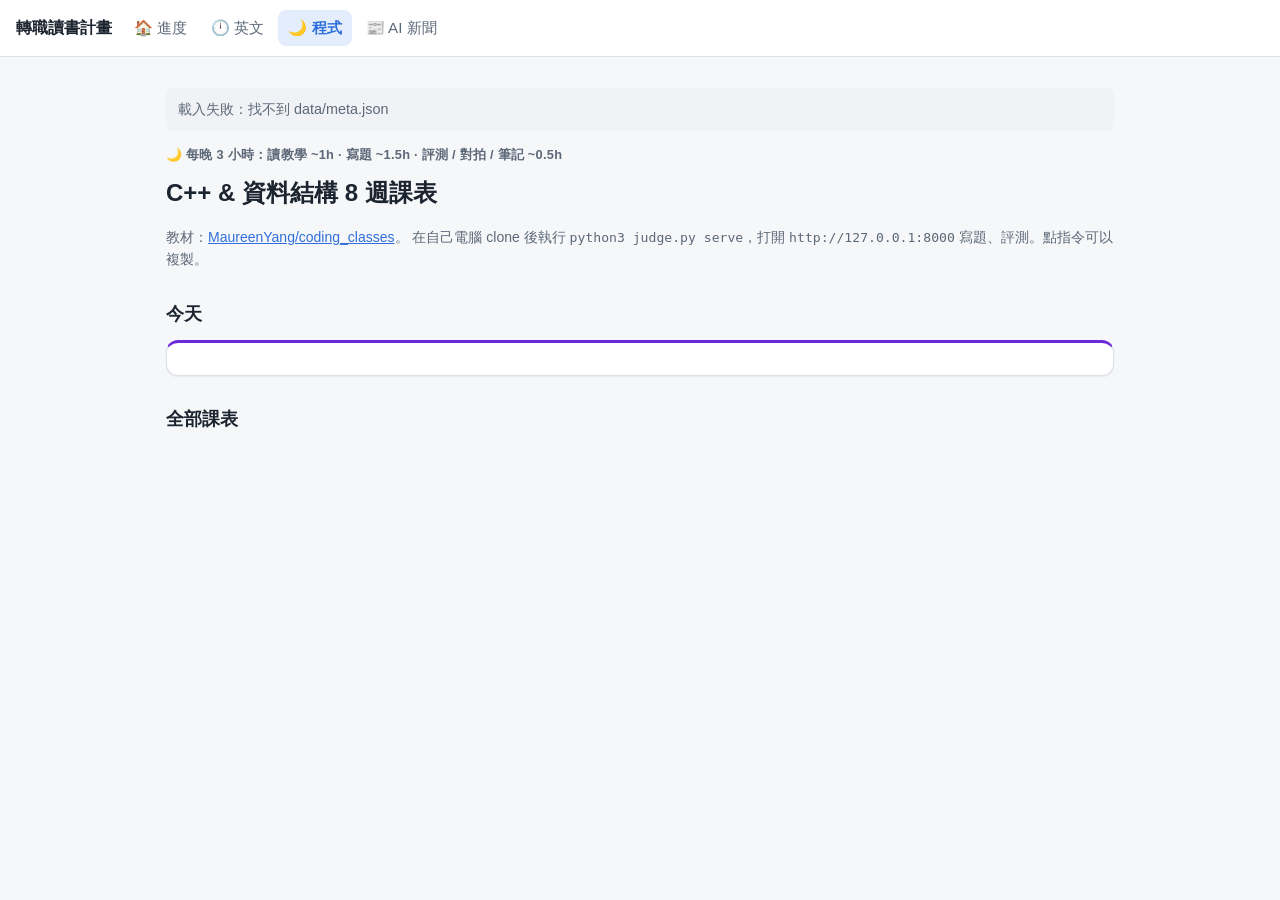
==== site/coding.html @ 6cc972d3 "Add study planner: TOEIC vocab, C++ curriculum, AI news, progress dashboard - Convert TOEIC 3000 voc" ====
<!doctype html>
<html lang="zh-Hant">
<head>
<meta charset="utf-8">
<meta name="viewport" content="width=device-width, initial-scale=1">
<title>C++ 程式課表</title>
<link rel="stylesheet" href="assets/app.css">
</head>
<body>
<main>
  <div class="kicker">🌙 每晚 3 小時：讀教學 ~1h · 寫題 ~1.5h · 評測 / 對拍 / 筆記 ~0.5h</div>
  <h1>C++ & 資料結構 8 週課表</h1>
  <p class="small muted">教材：<a href="https://github.com/MaureenYang/coding_classes" target="_blank" rel="noopener">MaureenYang/coding_classes</a>。
    在自己電腦 clone 後執行 <code>python3 judge.py serve</code>，打開 <code>http://127.0.0.1:8000</code> 寫題、評測。點指令可以複製。</p>

  <h2 id="today-title">今天</h2>
  <section class="card code" id="today"></section>

  <h2>全部課表</h2>
  <div id="weeks"></div>
</main>
<script src="assets/app.js"></script>
<script>
"use strict";
const { h } = TS;
TS.nav();

const VERDICTS = ["", "AC", "WA", "TLE", "RE", "CE"];

function itemRow(it, onChange) {
  const rec = TS.get("code", it.id);
  const cb = h("input", { type: "checkbox", checked: !!rec, "aria-label": `完成 ${it.title}` });
  const li = h("li", { class: rec ? "done" : "" });
  const save = (patch) => {
    const cur = TS.get("code", it.id) || {};
    TS.set("code", it.id, { ...cur, done: true, ...patch });
  };
  cb.addEventListener("change", () => {
    if (cb.checked) { save({}); TS.markActivity("code"); }
    else TS.set("code", it.id, null);
    li.classList.toggle("done", cb.checked);
    onChange && onChange();
  });
  const meta = h("div", { class: "meta" },
    h("span", { class: `pill ${it.type === "problem" ? "code" : ""}` }, { lesson: "教學", problem: "題目", task: "任務" }[it.type]),
    `${it.minutes} 分`,
    it.difficulty ? h("span", {}, it.difficulty) : null);
  if (it.type === "problem") {
    const sel = h("select", { "aria-label": `${it.title} 的評測結果` }, VERDICTS.map((v) => h("option", { value: v, selected: rec && rec.verdict === v }, v || "評測結果")));
    sel.addEventListener("change", () => {
      save({ verdict: sel.value });
      cb.checked = true;
      li.classList.add("done");
      TS.markActivity("code");
      onChange && onChange();
    });
    meta.append(sel);
    for (const c of it.commands || []) {
      meta.append(h("button", { class: "cmd", title: "點一下複製", onclick: () => navigator.clipboard.writeText(c).then(() => TS.toast("已複製：" + c), () => TS.toast(c)) }, c));
    }
  }
  li.append(cb, h("div", { class: "body" },
    h("div", { class: "title" }, it.url ? h("a", { href: it.url, target: "_blank", rel: "noopener" }, it.title) : it.title), meta));
  return li;
}

function dayProgress(d) {
  return d.items.filter((it) => TS.get("code", it.id)).length;
}

async function init() {
  const m = await TS.meta();
  const cur = await TS.getJSON("coding/curriculum.json");
  if (!cur) throw new Error("找不到課表");
  const cd = TS.codingDay(m);
  const all = cur.weeks.flatMap((w) => w.days.map((d) => ({ ...d, week: w }))) ;
  const today = all[cd.day - 1];

  document.getElementById("today-title").textContent = cd.before
    ? `開始日 ${m.start_date}：第 1 週第 1 天預覽`
    : cd.finished ? "課程已結束，可以回頭挑題目重寫" : `今天：第 ${cd.week} 週第 ${cd.weekday} 天`;
  const todayBox = document.getElementById("today");
  const renderToday = () => {
    const n = dayProgress(today);
    todayBox.replaceChildren(
      h("div", { class: "row" }, h("strong", {}, today.week.title), h("span", { class: "spacer" }),
        h("span", { class: "pill" }, `${n}/${today.items.length}`)),
      today.review ? h("p", { class: "small muted" }, "複習日：沒有新進度，用來補做、重寫難題、整理筆記。") : "",
      h("ul", { class: "todo" }, today.items.map((it) => itemRow(it, () => { renderToday(); renderWeeks(); }))));
  };
  renderToday();

  const weeksBox = document.getElementById("weeks");
  function renderWeeks() {
    weeksBox.replaceChildren(...cur.weeks.map((w) => {
      const done = w.days.reduce((s, d) => s + dayProgress(d), 0);
      const total = w.days.reduce((s, d) => s + d.items.length, 0);
      const det = h("details", { class: "card", style: "margin-bottom:10px", open: w.week === cd.week ? true : null },
        h("summary", {}, h("span", {}, w.title), " ", h("span", { class: "pill" }, `${done}/${total}`)),
        TS.bar(done, total, "code"),
        w.days.map((d) => h("div", { style: "margin-top:12px" },
          h("div", { class: "row small" }, h("strong", {}, d.review ? `第 ${d.day} 天 · 複習日` : `第 ${d.day} 天`),
            h("span", { class: "muted" }, TS.addDays(m.start_date, d.day - 1)),
            d.day === cd.day && !cd.before ? h("span", { class: "pill code" }, "今天") : null),
          h("ul", { class: "todo" }, d.items.map((it) => itemRow(it, () => { renderToday(); renderWeeks(); }))))));
      return det;
    }));
  }
  renderWeeks();
}
init().catch((e) => document.querySelector("main").prepend(h("p", { class: "notice" }, "載入失敗：" + e.message)));
</script>
</body>
</html>
---- site/assets/app.css ----
:root {
  --bg: #f6f7f9;
  --surface: #ffffff;
  --surface-2: #f0f2f5;
  --text: #1c2430;
  --muted: #5d6878;
  --border: #dde2e8;
  --accent: #2f6fdb;
  --accent-soft: #e4edfc;
  --en: #c2410c;
  --en-soft: #fdeee4;
  --code: #6d28d9;
  --code-soft: #efe8fd;
  --good: #15803d;
  --good-soft: #e3f4e8;
  --bad: #b91c1c;
  --bad-soft: #fbe7e7;
  --warn: #a16207;
  --radius: 12px;
  --shadow: 0 1px 2px rgba(16, 24, 40, 0.06);
  color-scheme: light;
}
@media (prefers-color-scheme: dark) {
  :root:not([data-theme="light"]) {
    --bg: #12151a;
    --surface: #1b2027;
    --surface-2: #232a33;
    --text: #e6eaf0;
    --muted: #9aa5b4;
    --border: #2e3641;
    --accent: #6b9cf0;
    --accent-soft: #1f2d45;
    --en: #f0915a;
    --en-soft: #3a2519;
    --code: #a88bf5;
    --code-soft: #2a2140;
    --good: #4ade80;
    --good-soft: #17301f;
    --bad: #f87171;
    --bad-soft: #3a1c1c;
    --warn: #eab308;
    --shadow: none;
    color-scheme: dark;
  }
}
:root[data-theme="dark"] {
  --bg: #12151a; --surface: #1b2027; --surface-2: #232a33; --text: #e6eaf0; --muted: #9aa5b4;
  --border: #2e3641; --accent: #6b9cf0; --accent-soft: #1f2d45; --en: #f0915a; --en-soft: #3a2519;
  --code: #a88bf5; --code-soft: #2a2140; --good: #4ade80; --good-soft: #17301f; --bad: #f87171;
  --bad-soft: #3a1c1c; --warn: #eab308; --shadow: none; color-scheme: dark;
}

* { box-sizing: border-box; }
html { -webkit-text-size-adjust: 100%; }
body {
  margin: 0;
  background: var(--bg);
  color: var(--text);
  font: 16px/1.6 -apple-system, BlinkMacSystemFont, "Segoe UI", "PingFang TC", "Noto Sans TC", "Microsoft JhengHei", sans-serif;
}
a { color: var(--accent); }
main { max-width: 980px; margin: 0 auto; padding: 16px 16px 64px; }
h1 { font-size: 1.5rem; margin: 8px 0 4px; }
h2 { font-size: 1.15rem; margin: 28px 0 12px; }
h3 { font-size: 1rem; margin: 0 0 8px; }
.muted { color: var(--muted); }
.small { font-size: 0.875rem; }
.row { display: flex; gap: 8px; align-items: center; flex-wrap: wrap; }
.spacer { flex: 1; }
.grid { display: grid; gap: 12px; grid-template-columns: repeat(auto-fit, minmax(260px, 1fr)); }
.hidden { display: none !important; }

/* 導覽列 */
.topnav {
  position: sticky; top: 0; z-index: 10;
  display: flex; align-items: center; gap: 12px; flex-wrap: wrap;
  padding: 10px 16px; background: var(--surface); border-bottom: 1px solid var(--border);
}
.topnav .brand { font-weight: 700; color: var(--text); text-decoration: none; }
.topnav .links { display: flex; gap: 4px; overflow-x: auto; }
.topnav .links a {
  padding: 6px 10px; border-radius: 8px; color: var(--muted); text-decoration: none; white-space: nowrap; font-size: 0.95rem;
}
.topnav .links a.active { background: var(--accent-soft); color: var(--accent); font-weight: 600; }

/* 卡片 */
.card {
  background: var(--surface); border: 1px solid var(--border); border-radius: var(--radius);
  padding: 16px; box-shadow: var(--shadow); min-width: 0;
}
.card.en { border-top: 3px solid var(--en); }
.card.code { border-top: 3px solid var(--code); }
.card.news { border-top: 3px solid var(--accent); }
.kicker { font-size: 0.8rem; font-weight: 600; letter-spacing: 0.02em; color: var(--muted); }
.big { font-size: 1.6rem; font-weight: 700; line-height: 1.2; }
.stat { display: flex; flex-direction: column; gap: 2px; }
.stat .num { font-size: 1.4rem; font-weight: 700; font-variant-numeric: tabular-nums; }
.stats { display: grid; grid-template-columns: repeat(auto-fit, minmax(130px, 1fr)); gap: 12px; }

.bar { height: 10px; background: var(--surface-2); border-radius: 99px; overflow: hidden; }
.bar span { display: block; height: 100%; background: var(--accent); border-radius: 99px; transition: width .3s; }
.bar.en span { background: var(--en); }
.bar.code span { background: var(--code); }

.pill {
  display: inline-block; padding: 1px 8px; border-radius: 99px; font-size: 0.78rem; font-weight: 600;
  background: var(--surface-2); color: var(--muted); white-space: nowrap;
}
.pill.ahead { background: var(--good-soft); color: var(--good); }
.pill.behind { background: var(--bad-soft); color: var(--bad); }
.pill.en { background: var(--en-soft); color: var(--en); }
.pill.code { background: var(--code-soft); color: var(--code); }

button, .btn {
  font: inherit; font-size: 0.95rem; cursor: pointer;
  padding: 7px 14px; border-radius: 8px; border: 1px solid var(--border);
  background: var(--surface); color: var(--text); text-decoration: none; display: inline-block;
}
button:hover, .btn:hover { border-color: var(--accent); }
button.primary { background: var(--accent); border-color: var(--accent); color: #fff; }
button.ghost { background: transparent; }
button:disabled { opacity: .5; cursor: default; }
button:focus-visible, a:focus-visible, input:focus-visible, select:focus-visible { outline: 2px solid var(--accent); outline-offset: 2px; }

/* 待辦清單 */
.todo { list-style: none; padding: 0; margin: 0; }
.todo li { display: flex; gap: 10px; align-items: flex-start; padding: 8px 0; border-bottom: 1px solid var(--border); }
.todo li:last-child { border-bottom: 0; }
.todo input[type=checkbox] { width: 20px; height: 20px; margin-top: 2px; accent-color: var(--code); flex-shrink: 0; }
.todo .body { flex: 1; min-width: 0; }
.todo .title { font-weight: 500; overflow-wrap: anywhere; }
.todo li.done .title { text-decoration: line-through; color: var(--muted); }
.todo .meta { font-size: 0.82rem; color: var(--muted); display: flex; gap: 8px; flex-wrap: wrap; align-items: center; }
code, .cmd { font-family: ui-monospace, SFMono-Regular, Menlo, Consolas, monospace; font-size: 0.82rem; }
.cmd { background: var(--surface-2); padding: 1px 6px; border-radius: 6px; cursor: copy; border: 0; }
select { font: inherit; font-size: 0.85rem; padding: 2px 6px; border-radius: 6px; border: 1px solid var(--border); background: var(--surface); color: var(--text); }

/* 週格狀圖 / 熱力圖 */
.weekgrid { display: grid; grid-template-columns: auto repeat(7, 1fr); gap: 4px; font-size: 0.75rem; align-items: center; }
.weekgrid .cell { height: 24px; border-radius: 4px; background: var(--surface-2); }
.weekgrid .cell.today { outline: 2px solid var(--text); outline-offset: 1px; }
.heat { display: grid; grid-auto-flow: column; grid-template-rows: repeat(7, 14px); grid-auto-columns: 14px; justify-content: start; gap: 3px; overflow-x: auto; padding-bottom: 4px; }
.heat .c { width: 14px; height: 14px; border-radius: 3px; background: var(--surface-2); }
.heat .c.future { opacity: .35; }
.legend { display: flex; gap: 10px; flex-wrap: wrap; font-size: 0.8rem; color: var(--muted); margin-top: 6px; }
.legend i { display: inline-block; width: 12px; height: 12px; border-radius: 3px; vertical-align: -1px; margin-right: 4px; }

/* 分頁 */
.tabs { display: flex; gap: 4px; border-bottom: 1px solid var(--border); margin: 12px 0 16px; overflow-x: auto; }
.tabs button { border: 0; border-bottom: 2px solid transparent; border-radius: 0; background: none; color: var(--muted); padding: 8px 12px; white-space: nowrap; }
.tabs button.active { color: var(--text); border-bottom-color: var(--en); font-weight: 600; }

/* 單字卡 */
.flash {
  min-height: 260px; display: flex; flex-direction: column; justify-content: center; align-items: center;
  text-align: center; cursor: pointer; user-select: none; gap: 6px;
}
.flash .word { font-size: 2.2rem; font-weight: 700; overflow-wrap: anywhere; }
.flash .kk { color: var(--muted); }
.flash .zh { font-size: 1.15rem; }
.flash .ex { max-width: 620px; text-align: left; margin-top: 8px; }
.flash .hint { font-size: 0.8rem; color: var(--muted); }
.wordlist { width: 100%; border-collapse: collapse; font-size: 0.92rem; }
.wordlist td, .wordlist th { padding: 8px 6px; border-bottom: 1px solid var(--border); text-align: left; vertical-align: top; }
.wordlist td:first-child { font-weight: 600; white-space: nowrap; }
.mark-unsure { color: var(--bad); }
.mark-known { color: var(--good); }

/* 題目 */
.q { margin-bottom: 14px; }
.q .stem { font-weight: 500; margin-bottom: 8px; }
.opts { display: grid; gap: 6px; }
.opts button { text-align: left; }
.opts button.correct { background: var(--good-soft); border-color: var(--good); color: var(--good); }
.opts button.wrong { background: var(--bad-soft); border-color: var(--bad); color: var(--bad); }
.explain { margin-top: 8px; padding: 8px 10px; background: var(--surface-2); border-radius: 8px; font-size: 0.9rem; }

.reading { font-size: 1.05rem; line-height: 1.8; white-space: pre-wrap; }
.reading mark { background: var(--en-soft); color: inherit; border-radius: 3px; padding: 0 2px; cursor: help; border-bottom: 1px dashed var(--en); }

/* 新聞 */
.newsitem { padding: 14px 0; border-bottom: 1px solid var(--border); }
.newsitem:last-child { border-bottom: 0; }
.newsitem h3 { margin: 4px 0; font-size: 1.02rem; }
.newsitem h3 a { color: var(--text); text-decoration: none; }
.newsitem h3 a:hover { color: var(--accent); }
.newsitem ul { margin: 6px 0; padding-left: 20px; }
.newsitem.read { opacity: .65; }
.co { font-weight: 700; font-size: 0.78rem; padding: 1px 8px; border-radius: 99px; color: #fff; }
.co-OpenAI { background: #10a37f; }
.co-Anthropic { background: #c2410c; }
.co-DeepSeek { background: #4d6bfe; }
.co-Qwen { background: #6d28d9; }
.co-GLM { background: #0e7490; }
.chips { display: flex; gap: 6px; flex-wrap: wrap; }
.chips button { padding: 4px 12px; border-radius: 99px; font-size: 0.88rem; }
.chips button.active { background: var(--accent); color: #fff; border-color: var(--accent); }
.theme { padding: 8px 0; border-top: 1px dashed var(--border); }

details > summary { cursor: pointer; font-weight: 600; padding: 6px 0; }
.notice { padding: 10px 12px; border-radius: 8px; background: var(--surface-2); color: var(--muted); font-size: 0.9rem; }

#toast {
  position: fixed; left: 50%; bottom: 24px; transform: translate(-50%, 20px); opacity: 0;
  background: var(--text); color: var(--bg); padding: 8px 16px; border-radius: 8px; transition: all .2s; pointer-events: none; z-index: 50;
}
#toast.show { opacity: 1; transform: translate(-50%, 0); }

svg.chart text { fill: var(--muted); font-size: 10px; }
svg.chart .line { fill: none; stroke: var(--en); stroke-width: 2; }
svg.chart .dot { fill: var(--en); }
svg.chart .grid { stroke: var(--border); stroke-width: 1; }

@media (max-width: 520px) {
  .big { font-size: 1.35rem; }
  .flash .word { font-size: 1.8rem; }
  .card { padding: 14px; }
}
.opts button:disabled { opacity: 1; }
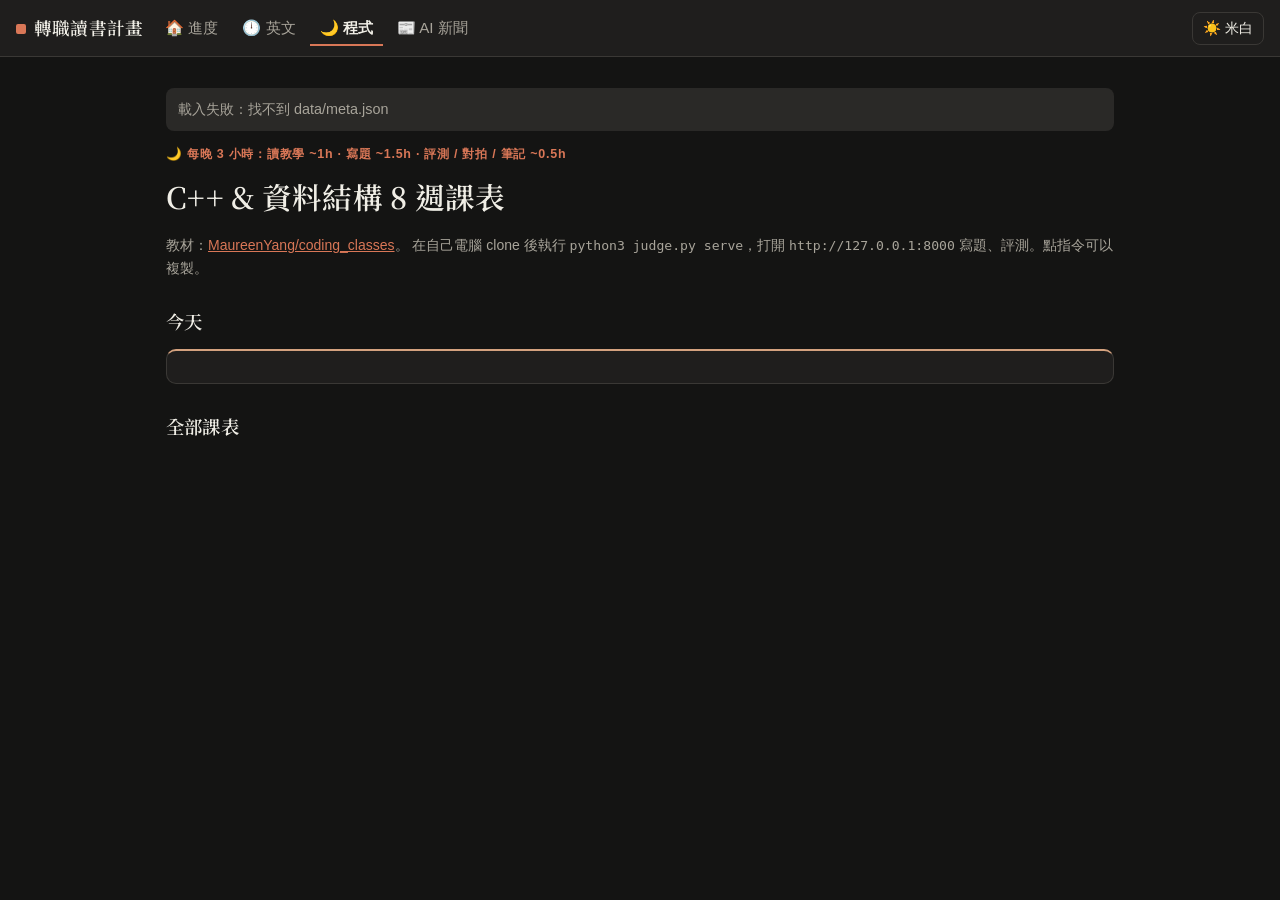
==== commit b77bacc2: "Restyle site with black and orange theme - Dark charcoal default with orange accent; cream light the" ====
--- a/site/coding.html
+++ b/site/coding.html
@@ -4,6 +4,10 @@
 <meta charset="utf-8">
 <meta name="viewport" content="width=device-width, initial-scale=1">
 <title>C++ 程式課表</title>
+<link rel="preconnect" href="https://fonts.googleapis.com">
+<link rel="preconnect" href="https://fonts.gstatic.com" crossorigin>
+<link rel="stylesheet" href="https://fonts.googleapis.com/css2?family=Noto+Serif+TC:wght@600;700&display=swap">
+<script>try{document.documentElement.dataset.theme=localStorage.getItem("training-system-theme")||"dark"}catch(e){document.documentElement.dataset.theme="dark"}</script>
 <link rel="stylesheet" href="assets/app.css">
 </head>
 <body>
--- a/site/assets/app.css
+++ b/site/assets/app.css
@@ -1,53 +1,48 @@
-:root {
-  --bg: #f6f7f9;
+/* 黑橘主題（預設）；米白主題由右上角按鈕切換，記在 localStorage */
+:root,
+:root[data-theme="dark"] {
+  --bg: #141413;
+  --surface: #1f1e1d;
+  --surface-2: #2a2927;
+  --text: #f0eee6;
+  --muted: #a8a49a;
+  --border: #3a3835;
+  --accent: #d97757;
+  --accent-soft: #33251e;
+  --on-accent: #141413;
+  --en: #d97757;
+  --en-soft: #33251e;
+  --code: #d4a27f;
+  --code-soft: #362c22;
+  --good: #8fb996;
+  --good-soft: #233026;
+  --bad: #e07a6a;
+  --bad-soft: #3a2420;
+  --warn: #d4a27f;
+  --radius: 10px;
+  --serif: "Noto Serif TC", Georgia, "Times New Roman", serif;
+  color-scheme: dark;
+}
+:root[data-theme="light"] {
+  --bg: #faf9f5;
   --surface: #ffffff;
-  --surface-2: #f0f2f5;
-  --text: #1c2430;
-  --muted: #5d6878;
-  --border: #dde2e8;
-  --accent: #2f6fdb;
-  --accent-soft: #e4edfc;
-  --en: #c2410c;
-  --en-soft: #fdeee4;
-  --code: #6d28d9;
-  --code-soft: #efe8fd;
-  --good: #15803d;
-  --good-soft: #e3f4e8;
-  --bad: #b91c1c;
-  --bad-soft: #fbe7e7;
-  --warn: #a16207;
-  --radius: 12px;
-  --shadow: 0 1px 2px rgba(16, 24, 40, 0.06);
+  --surface-2: #f0eee6;
+  --text: #141413;
+  --muted: #6b6862;
+  --border: #e3dfd3;
+  --accent: #ad4f2c;
+  --accent-soft: #faeee7;
+  --on-accent: #ffffff;
+  --en: #ad4f2c;
+  --en-soft: #faeee7;
+  --code: #8a5e34;
+  --code-soft: #f1e7d9;
+  --good: #3d6b45;
+  --good-soft: #e3ede3;
+  --bad: #a8382a;
+  --bad-soft: #f6e0dc;
+  --warn: #8a5e34;
   color-scheme: light;
-}
-@media (prefers-color-scheme: dark) {
-  :root:not([data-theme="light"]) {
-    --bg: #12151a;
-    --surface: #1b2027;
-    --surface-2: #232a33;
-    --text: #e6eaf0;
-    --muted: #9aa5b4;
-    --border: #2e3641;
-    --accent: #6b9cf0;
-    --accent-soft: #1f2d45;
-    --en: #f0915a;
-    --en-soft: #3a2519;
-    --code: #a88bf5;
-    --code-soft: #2a2140;
-    --good: #4ade80;
-    --good-soft: #17301f;
-    --bad: #f87171;
-    --bad-soft: #3a1c1c;
-    --warn: #eab308;
-    --shadow: none;
-    color-scheme: dark;
-  }
-}
-:root[data-theme="dark"] {
-  --bg: #12151a; --surface: #1b2027; --surface-2: #232a33; --text: #e6eaf0; --muted: #9aa5b4;
-  --border: #2e3641; --accent: #6b9cf0; --accent-soft: #1f2d45; --en: #f0915a; --en-soft: #3a2519;
-  --code: #a88bf5; --code-soft: #2a2140; --good: #4ade80; --good-soft: #17301f; --bad: #f87171;
-  --bad-soft: #3a1c1c; --warn: #eab308; --shadow: none; color-scheme: dark;
 }
 
 * { box-sizing: border-box; }
@@ -60,7 +55,8 @@
 }
 a { color: var(--accent); }
 main { max-width: 980px; margin: 0 auto; padding: 16px 16px 64px; }
-h1 { font-size: 1.5rem; margin: 8px 0 4px; }
+h1, h2, h3, .big, .brand, .flash .word, .newsitem h3 { font-family: var(--serif); font-weight: 600; letter-spacing: 0.01em; }
+h1 { font-size: 1.85rem; margin: 8px 0 4px; }
 h2 { font-size: 1.15rem; margin: 28px 0 12px; }
 h3 { font-size: 1rem; margin: 0 0 8px; }
 .muted { color: var(--muted); }
@@ -76,22 +72,24 @@
   display: flex; align-items: center; gap: 12px; flex-wrap: wrap;
   padding: 10px 16px; background: var(--surface); border-bottom: 1px solid var(--border);
 }
-.topnav .brand { font-weight: 700; color: var(--text); text-decoration: none; }
+.topnav .brand { font-size: 1.1rem; color: var(--text); text-decoration: none; }
+.topnav .brand::before { content: ""; display: inline-block; width: 10px; height: 10px; border-radius: 2px; background: var(--accent); margin-right: 8px; vertical-align: 1px; }
+.theme-toggle { margin-left: auto; padding: 4px 10px; font-size: 0.9rem; }
 .topnav .links { display: flex; gap: 4px; overflow-x: auto; }
 .topnav .links a {
   padding: 6px 10px; border-radius: 8px; color: var(--muted); text-decoration: none; white-space: nowrap; font-size: 0.95rem;
 }
-.topnav .links a.active { background: var(--accent-soft); color: var(--accent); font-weight: 600; }
+.topnav .links a.active { color: var(--text); font-weight: 600; box-shadow: inset 0 -2px 0 var(--accent); border-radius: 0; }
 
 /* 卡片 */
 .card {
   background: var(--surface); border: 1px solid var(--border); border-radius: var(--radius);
-  padding: 16px; box-shadow: var(--shadow); min-width: 0;
-}
-.card.en { border-top: 3px solid var(--en); }
-.card.code { border-top: 3px solid var(--code); }
-.card.news { border-top: 3px solid var(--accent); }
-.kicker { font-size: 0.8rem; font-weight: 600; letter-spacing: 0.02em; color: var(--muted); }
+  padding: 16px; min-width: 0;
+}
+.card.en { border-top: 2px solid var(--en); }
+.card.code { border-top: 2px solid var(--code); }
+.card.news { border-top: 2px solid var(--accent); }
+.kicker { font-size: 0.78rem; font-weight: 600; letter-spacing: 0.06em; color: var(--accent); }
 .big { font-size: 1.6rem; font-weight: 700; line-height: 1.2; }
 .stat { display: flex; flex-direction: column; gap: 2px; }
 .stat .num { font-size: 1.4rem; font-weight: 700; font-variant-numeric: tabular-nums; }
@@ -117,7 +115,7 @@
   background: var(--surface); color: var(--text); text-decoration: none; display: inline-block;
 }
 button:hover, .btn:hover { border-color: var(--accent); }
-button.primary { background: var(--accent); border-color: var(--accent); color: #fff; }
+button.primary { background: var(--accent); border-color: var(--accent); color: var(--on-accent); font-weight: 600; }
 button.ghost { background: transparent; }
 button:disabled { opacity: .5; cursor: default; }
 button:focus-visible, a:focus-visible, input:focus-visible, select:focus-visible { outline: 2px solid var(--accent); outline-offset: 2px; }
@@ -126,7 +124,7 @@
 .todo { list-style: none; padding: 0; margin: 0; }
 .todo li { display: flex; gap: 10px; align-items: flex-start; padding: 8px 0; border-bottom: 1px solid var(--border); }
 .todo li:last-child { border-bottom: 0; }
-.todo input[type=checkbox] { width: 20px; height: 20px; margin-top: 2px; accent-color: var(--code); flex-shrink: 0; }
+.todo input[type=checkbox] { width: 20px; height: 20px; margin-top: 2px; accent-color: var(--accent); flex-shrink: 0; }
 .todo .body { flex: 1; min-width: 0; }
 .todo .title { font-weight: 500; overflow-wrap: anywhere; }
 .todo li.done .title { text-decoration: line-through; color: var(--muted); }
@@ -187,14 +185,14 @@
 .newsitem ul { margin: 6px 0; padding-left: 20px; }
 .newsitem.read { opacity: .65; }
 .co { font-weight: 700; font-size: 0.78rem; padding: 1px 8px; border-radius: 99px; color: #fff; }
-.co-OpenAI { background: #10a37f; }
-.co-Anthropic { background: #c2410c; }
-.co-DeepSeek { background: #4d6bfe; }
-.co-Qwen { background: #6d28d9; }
-.co-GLM { background: #0e7490; }
+.co-OpenAI { background: #3f7d6a; }
+.co-Anthropic { background: #b5532f; }
+.co-DeepSeek { background: #4f5f9e; }
+.co-Qwen { background: #6e5a8f; }
+.co-GLM { background: #3f6f78; }
 .chips { display: flex; gap: 6px; flex-wrap: wrap; }
 .chips button { padding: 4px 12px; border-radius: 99px; font-size: 0.88rem; }
-.chips button.active { background: var(--accent); color: #fff; border-color: var(--accent); }
+.chips button.active { background: var(--accent); color: var(--on-accent); border-color: var(--accent); }
 .theme { padding: 8px 0; border-top: 1px dashed var(--border); }
 
 details > summary { cursor: pointer; font-weight: 600; padding: 6px 0; }
@@ -212,6 +210,7 @@
 svg.chart .grid { stroke: var(--border); stroke-width: 1; }
 
 @media (max-width: 520px) {
+  .topnav .links { order: 3; width: 100%; }
   .big { font-size: 1.35rem; }
   .flash .word { font-size: 1.8rem; }
   .card { padding: 14px; }
